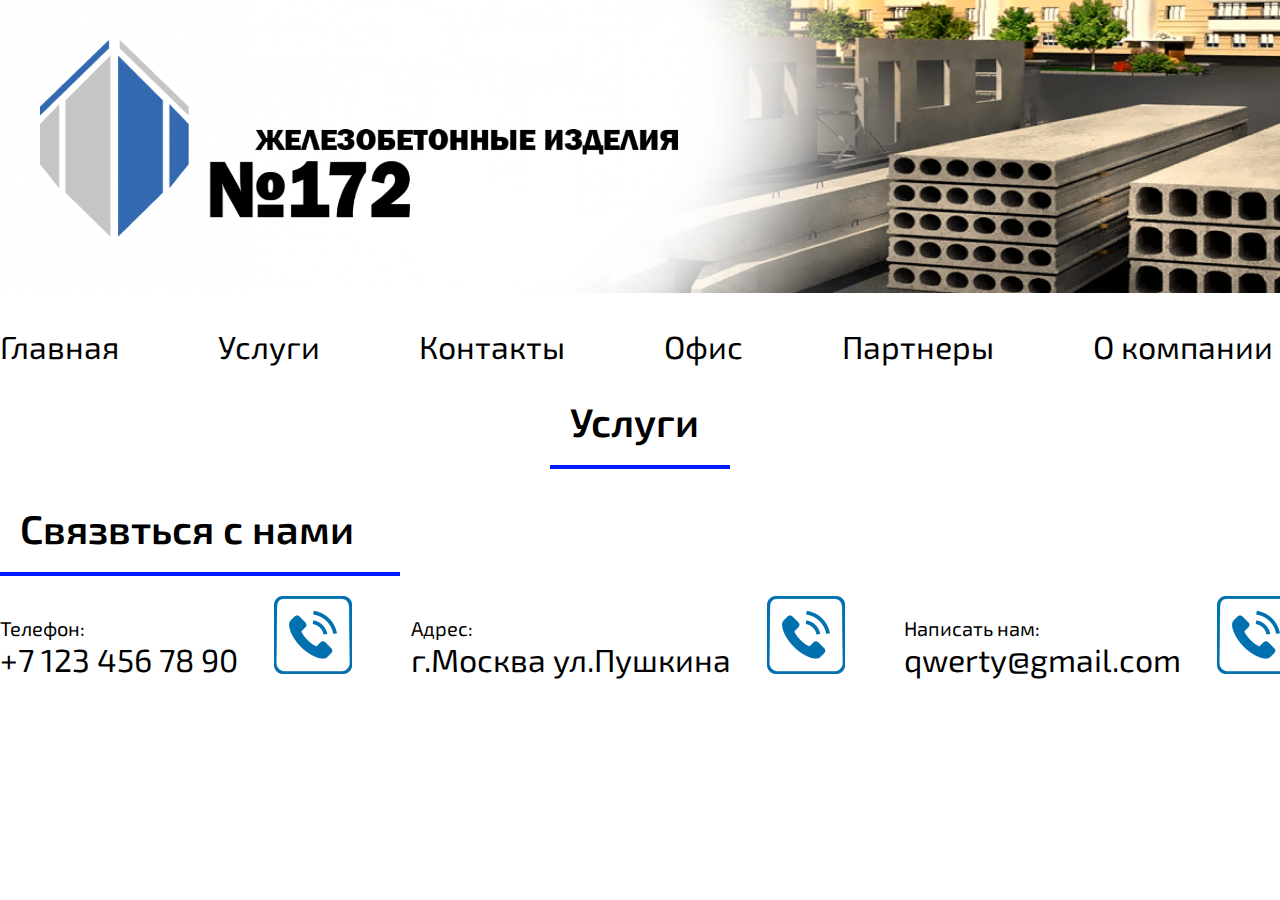
==== src/ys.html @ d4b5aabc "Add files via upload" ====
<!DOCTYPE html>
<html lang="en">
  <head>
    <meta charset="UTF-8">
    <meta name="viewport" content="width=device-width, initial-scale=1.0">
    <title>Document</title>
    <link rel="stylesheet" href="./css/style.css">
  </head>
  <body> 
    <header> 
      <div class="banner"> <img class="logo" src="./img/Ресурс 4@2x 1.png" alt=""></div>
    </header>
    <div class="container">
      <div class="main-menu">
        <ul> 
          <li> <a href="./index.html">Главная</a></li>
          <li> <a href="./ys.html">Услуги</a></li>
          <li> <a href="">Контакты</a></li>
          <li> <a href="">Офис</a></li>
          <li> <a href="">Партнеры</a></li>
          <li> <a href="">О компании</a></li>
        </ul>
      </div>
    </div>
  </body>
  <div class="heading_services">
    <h2>Услуги</h2>
  </div>
  <p class="name_services"></p>
  <div class="container_services"></div>
  <div class="footer">
    <div class="heading_2">
      <h2>Связвться с нами</h2>
    </div>
    <div class="cont_footer">
      <div class="telephone">
        <div class="number">
          <p>Телефон:</p>
          <p>+7 123 456 78 90</p>
        </div>
        <div class="photo_telephone"><img src="./img/image 4.png" alt=""></div>
      </div>
      <div class="telephone">
        <div class="number">
          <p>Адрес:</p>
          <p>г.Москва ул.Пушкина</p>
        </div>
        <div class="photo_telephone"><img src="./img/image 4.png" alt=""></div>
      </div>
      <div class="telephone">
        <div class="number">
          <p>Написать нам:</p>
          <p>qwerty@gmail.com</p>
        </div>
        <div class="photo_telephone"><img src="./img/image 4.png" alt=""></div>
      </div>
    </div>
  </div>
</html>
---- src/css/style.css ----
@import url("https://fonts.googleapis.com/css2?family=Exo+2:wght@600&display=swap");
* {
  padding: 0;
  margin: 0;
  font-family: "Exo 2", sans-serif;
}

.banner {
  width: 1920px;
  height: 293px;
  background: url("../img/banner.png");
  margin: 0 auto;
}
.banner img {
  width: 640px;
  height: 203px;
  margin-top: 40px;
  margin-left: 40px;
}

.container {
  width: 1400px;
  height: 50px;
  margin: 0 auto;
}
.container ul {
  margin-top: 34px;
  display: flex;
}
.container ul li {
  list-style-type: none;
  margin-right: 99px;
}
.container ul a {
  text-decoration: none;
  font-size: 32px;
  color: black;
  font-weight: 400;
}

li:hover {
  padding: 3px;
  transition: 0.2s;
  border-bottom: 4px solid #001AFF;
}

.about_company_banner_container {
  width: 1920px;
  height: 878px;
  margin: 0 auto;
}
.about_company_banner_container .about_company_banner {
  background: url("../img/photo_road.png");
  margin-top: 34px;
  width: 1820px;
  height: 770px;
  padding: 50px;
}
.about_company_banner_container .text_on_about_company_banner p {
  color: white;
  font-size: 36px;
  font-weight: 400;
  border-left: 5px solid rgb(255, 255, 255);
  margin-top: 20px;
  padding: 30px;
}
.about_company_banner_container .button_on_about_company_banner {
  margin-top: 310px;
  margin-left: 1130px;
  display: flex;
}

.button_on_about_company_banner :nth-child(1) {
  font-size: 24px;
  color: #001AFF;
  font-weight: 900;
  background-color: white;
  padding: 0px;
  border-radius: 35px;
  margin-right: 30px;
  width: 305px;
  height: 78px;
  cursor: pointer;
}

.button_on_about_company_banner :nth-child(2) {
  font-size: 24px;
  color: #ffffff;
  font-weight: 100;
  padding: 20px;
  border-radius: 35px;
  background-color: #001AFF;
  width: 305px;
  height: 78px;
  cursor: pointer;
}

.heading_1 {
  width: 250px;
  margin: 0 auto;
}
.heading_1 h2 {
  padding: 20px;
  border-bottom: 4px solid #001AFF;
  font-size: 40px;
  font-weight: 600;
}

.container_product {
  width: 1295px;
  margin: 0 auto;
}
.container_product .product_1 {
  margin-top: 34px;
  border: 4px solid #001AFF;
  border-radius: 20px;
  display: flex;
}
.container_product .product_1 img {
  margin: 30px;
}
.container_product .product_1 .text_on_production .name_product {
  font-size: 36px;
  margin: 20px 0px 20px 0px;
}
.container_product .product_1 .text_on_production .about_product {
  width: 917px;
  height: 110px;
  font-size: 22px;
}
.container_product .product_1 .text_on_production .buttons_on_production {
  margin: 50px 0px 0px 480px;
}
.container_product .product_1 .text_on_production .buttons_on_production .information {
  background-color: #ffffff;
  width: 240px;
  height: 58px;
  font-size: 24px;
  color: #001AFF;
  border: 4px solid #001AFF;
  border-radius: 20px;
}
.container_product .product_1 .text_on_production .buttons_on_production .buy {
  background-color: #001AFF;
  width: 180px;
  height: 58px;
  font-size: 24px;
  color: #ffffff;
  border-radius: 20px;
  margin-left: 20px;
}
.container_product .product_2 {
  margin-top: 34px;
  border: 4px solid #001AFF;
  border-radius: 20px;
  display: flex;
}
.container_product .product_2 img {
  margin: 30px;
}
.container_product .product_2 .text_on_production .name_product {
  font-size: 36px;
  margin: 20px 0px 20px 0px;
}
.container_product .product_2 .text_on_production .about_product {
  width: 917px;
  height: 110px;
  font-size: 22px;
}
.container_product .product_2 .text_on_production .buttons_on_production {
  margin: 50px 0px 0px 480px;
}
.container_product .product_2 .text_on_production .buttons_on_production .information {
  background-color: #ffffff;
  width: 240px;
  height: 58px;
  font-size: 24px;
  color: #001AFF;
  border: 4px solid #001AFF;
  border-radius: 20px;
}
.container_product .product_2 .text_on_production .buttons_on_production .buy {
  background-color: #001AFF;
  width: 180px;
  height: 58px;
  font-size: 24px;
  color: #ffffff;
  border-radius: 20px;
  margin-left: 20px;
}
.container_product .product_3 {
  margin-top: 34px;
  border: 4px solid #001AFF;
  border-radius: 20px;
  display: flex;
}
.container_product .product_3 img {
  margin: 30px;
}
.container_product .product_3 .text_on_production .name_product {
  font-size: 36px;
  margin: 20px 0px 20px 0px;
}
.container_product .product_3 .text_on_production .about_product {
  width: 917px;
  height: 110px;
  font-size: 22px;
}
.container_product .product_3 .text_on_production .buttons_on_production {
  margin: 50px 0px 0px 480px;
}
.container_product .product_3 .text_on_production .buttons_on_production .information {
  background-color: #ffffff;
  width: 240px;
  height: 58px;
  font-size: 24px;
  color: #001AFF;
  border: 4px solid #001AFF;
  border-radius: 20px;
}
.container_product .product_3 .text_on_production .buttons_on_production .buy {
  background-color: #001AFF;
  width: 180px;
  height: 58px;
  font-size: 24px;
  color: #ffffff;
  border-radius: 20px;
  margin-left: 20px;
}
.container_product .product_4 {
  margin-top: 34px;
  border: 4px solid #001AFF;
  border-radius: 20px;
  display: flex;
}
.container_product .product_4 img {
  margin: 30px;
}
.container_product .product_4 .text_on_production .name_product {
  font-size: 36px;
  margin: 20px 0px 20px 0px;
}
.container_product .product_4 .text_on_production .about_product {
  width: 917px;
  height: 110px;
  font-size: 22px;
}
.container_product .product_4 .text_on_production .buttons_on_production {
  margin: 50px 0px 0px 480px;
}
.container_product .product_4 .text_on_production .buttons_on_production .information {
  background-color: #ffffff;
  width: 240px;
  height: 58px;
  font-size: 24px;
  color: #001AFF;
  border: 4px solid #001AFF;
  border-radius: 20px;
}
.container_product .product_4 .text_on_production .buttons_on_production .buy {
  background-color: #001AFF;
  width: 180px;
  height: 58px;
  font-size: 24px;
  color: #ffffff;
  border-radius: 20px;
  margin-left: 20px;
}

.footer {
  margin: 0 auto;
  width: 1295px;
}
.footer .heading_2 {
  width: 400px;
  margin-top: 15px;
}
.footer .heading_2 h2 {
  padding: 20px;
  border-bottom: 4px solid #001AFF;
  font-size: 40px;
  font-weight: 600;
  margin-bottom: 40px;
}
.footer .telephone {
  display: flex;
}
.footer .telephone .number :nth-child(1) {
  font-size: 20px;
}
.footer .telephone .number :nth-child(2) {
  font-size: 32px;
}
.footer .telephone .photo_telephone {
  margin-left: 36px;
  margin-top: -20px;
}

.cont_footer {
  display: flex;
  justify-content: space-between;
  margin-bottom: 30px;
}

.heading_services {
  width: 180px;
  margin: 0 auto;
}
.heading_services h2 {
  padding: 20px;
  border-bottom: 4px solid #001AFF;
  font-size: 40px;
  font-weight: 600;
}/*# sourceMappingURL=style.css.map */
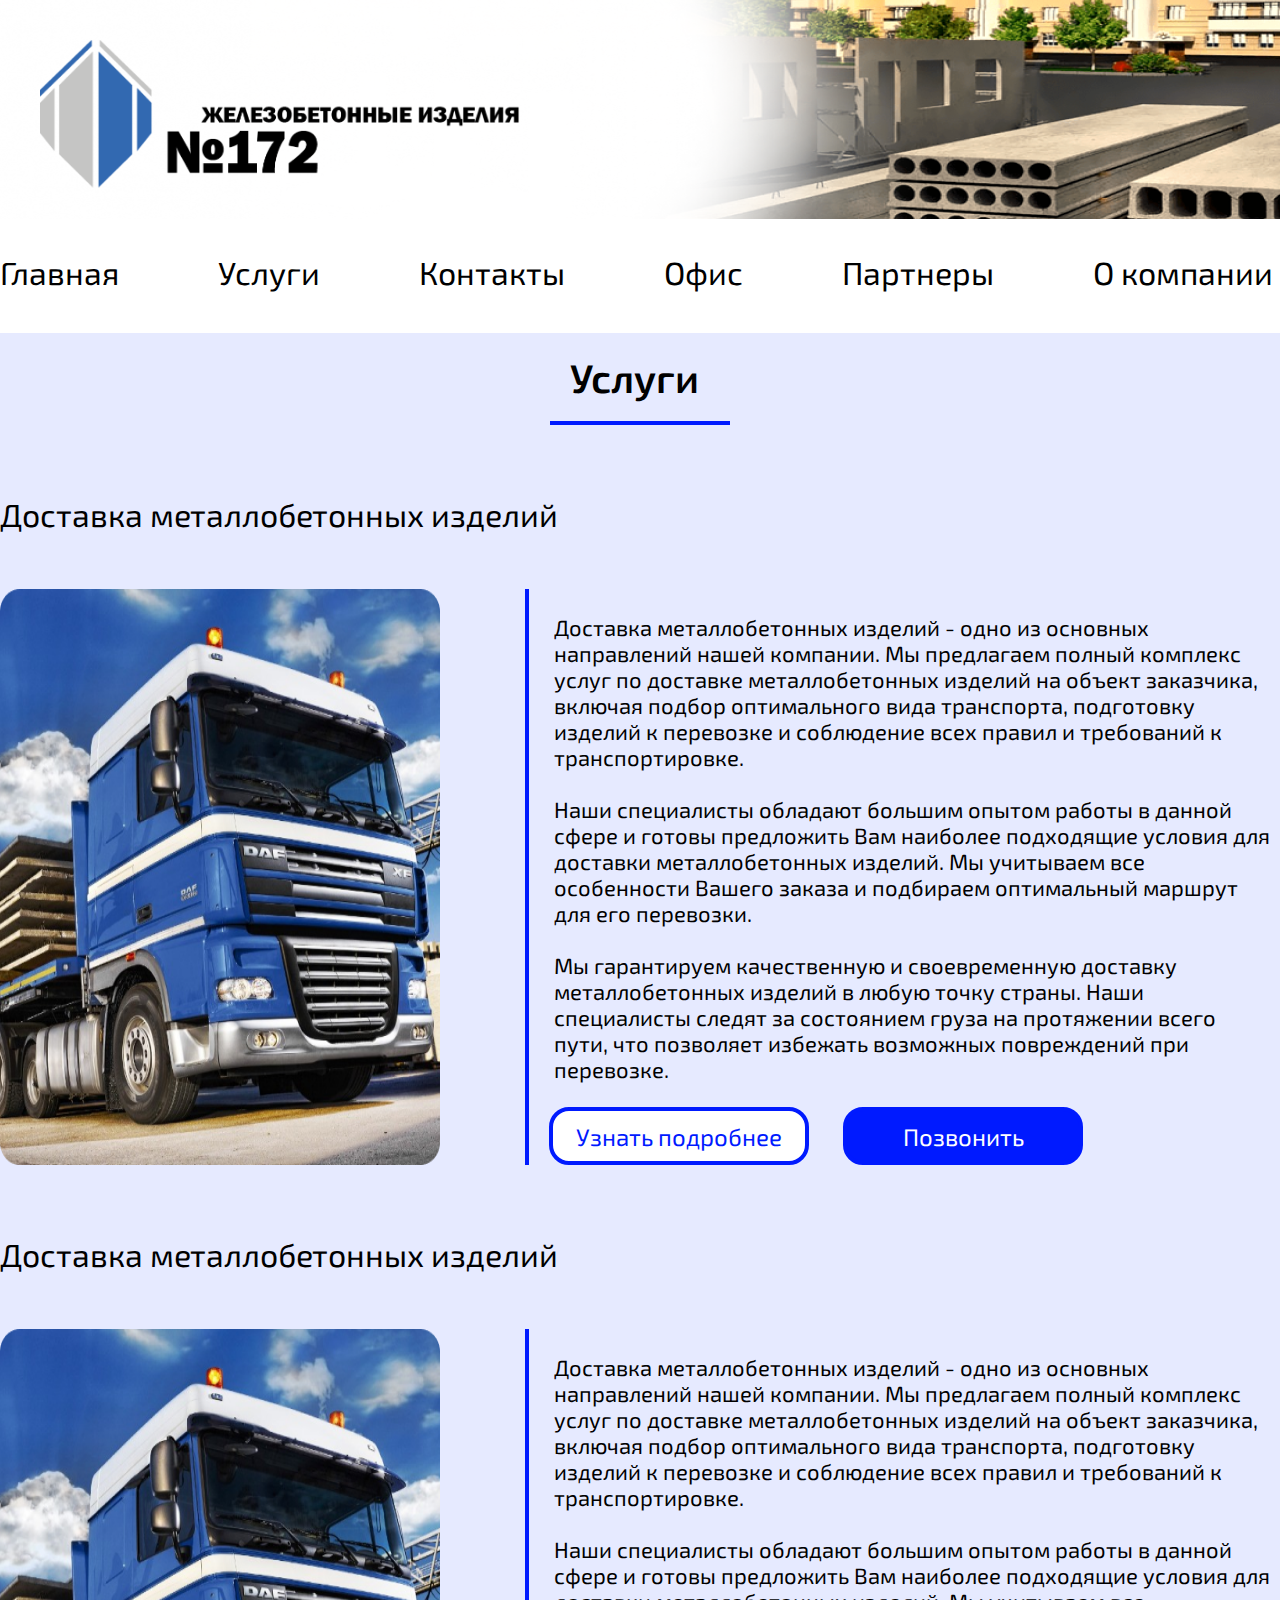
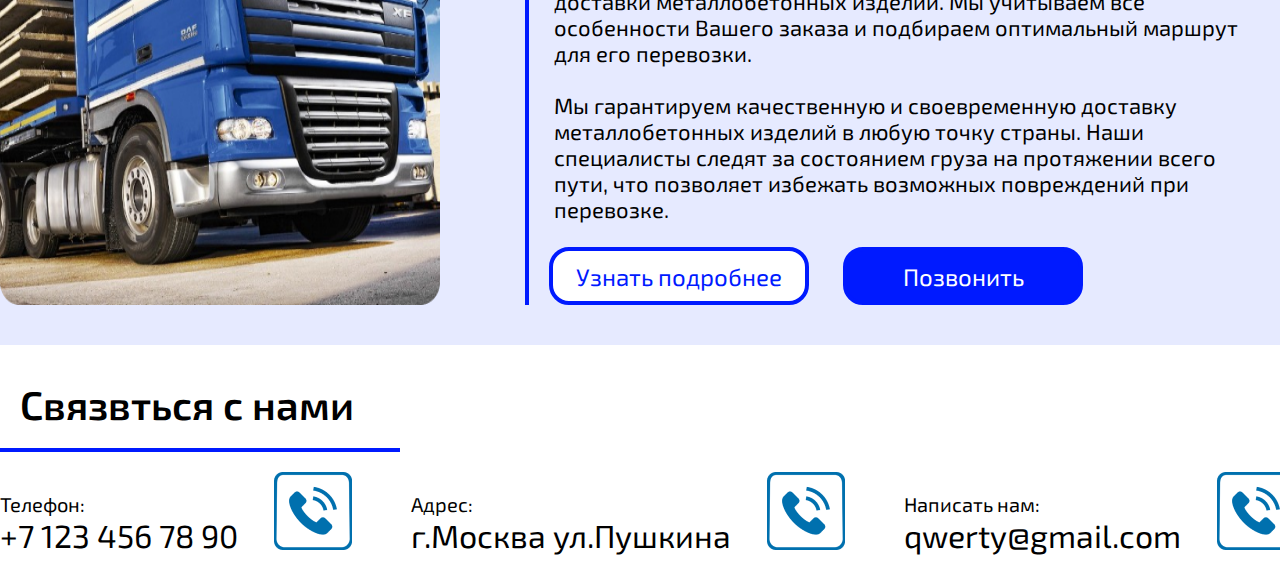
==== commit 58cd523d: "Add files via upload" ====
--- a/src/ys.html
+++ b/src/ys.html
@@ -15,20 +15,42 @@
         <ul> 
           <li> <a href="./index.html">Главная</a></li>
           <li> <a href="./ys.html">Услуги</a></li>
-          <li> <a href="">Контакты</a></li>
+          <li> <a href="#kontact">Контакты</a></li>
           <li> <a href="">Офис</a></li>
           <li> <a href="">Партнеры</a></li>
-          <li> <a href="">О компании</a></li>
+          <li> <a href="./about.html">О компании</a></li>
         </ul>
       </div>
     </div>
   </body>
-  <div class="heading_services">
-    <h2>Услуги</h2>
+  <div class="background">
+    <div class="heading_services">
+      <h2>Услуги</h2>
+    </div>
+    <div class="name_services">
+      <p>Доставка металлобетонных изделий</p>
+      <div class="about_services_container"><img src="./img/Rectangle 13.png" alt="">
+        <div class="text_button">
+          <p>Доставка металлобетонных изделий - одно из основных направлений нашей компании. Мы предлагаем полный комплекс услуг по доставке металлобетонных изделий на объект заказчика, включая подбор оптимального вида транспорта, подготовку изделий к перевозке и соблюдение всех правил и требований к транспортировке. <br><br> Наши специалисты обладают большим опытом работы в данной сфере и готовы предложить Вам наиболее подходящие условия для доставки металлобетонных изделий. Мы учитываем все особенности Вашего заказа и подбираем оптимальный маршрут для его перевозки. <br><br> Мы гарантируем качественную и своевременную доставку металлобетонных изделий в любую точку страны. Наши специалисты следят за состоянием груза на протяжении всего пути, что позволяет избежать возможных повреждений при перевозке.</p>
+          <button>Узнать подробнее</button>
+          <button>Позвонить</button>
+        </div>
+      </div>
+    </div>
+    <div class="container_services"></div>
+    <div class="name_services">
+      <p>Доставка металлобетонных изделий</p>
+      <div class="about_services_container"><img src="./img/Rectangle 13.png" alt="">
+        <div class="text_button">
+          <p>Доставка металлобетонных изделий - одно из основных направлений нашей компании. Мы предлагаем полный комплекс услуг по доставке металлобетонных изделий на объект заказчика, включая подбор оптимального вида транспорта, подготовку изделий к перевозке и соблюдение всех правил и требований к транспортировке. <br><br> Наши специалисты обладают большим опытом работы в данной сфере и готовы предложить Вам наиболее подходящие условия для доставки металлобетонных изделий. Мы учитываем все особенности Вашего заказа и подбираем оптимальный маршрут для его перевозки. <br><br> Мы гарантируем качественную и своевременную доставку металлобетонных изделий в любую точку страны. Наши специалисты следят за состоянием груза на протяжении всего пути, что позволяет избежать возможных повреждений при перевозке.</p>
+          <button>Узнать подробнее</button>
+          <button>Позвонить</button>
+        </div>
+      </div>
+    </div>
+    <div class="container_services"></div>
   </div>
-  <p class="name_services"></p>
-  <div class="container_services"></div>
-  <div class="footer">
+  <div class="footer" id="kontact">
     <div class="heading_2">
       <h2>Связвться с нами</h2>
     </div>
--- a/src/css/style.css
+++ b/src/css/style.css
@@ -311,4 +311,265 @@
   border-bottom: 4px solid #001AFF;
   font-size: 40px;
   font-weight: 600;
+}
+
+.background {
+  background: url("../img/Rectangle 2.png");
+  margin-top: 30px;
+  padding-bottom: 40px;
+}
+.background .name_services {
+  width: 1295px;
+  margin: 0 auto;
+  margin-top: 70px;
+}
+.background .name_services p {
+  font-size: 32px;
+  padding-bottom: 56px;
+}
+.background .name_services .about_services_container {
+  display: flex;
+}
+.background .name_services .about_services_container img {
+  padding-right: 85px;
+  width: 500px;
+}
+.background .name_services .about_services_container .text_button {
+  border-left: 4px solid #001AFF;
+}
+.background .name_services .about_services_container .text_button p {
+  padding: 25px;
+  font-size: 22px;
+}
+.background .name_services .about_services_container .text_button :nth-child(2) {
+  background-color: #ffffff;
+  width: 260px;
+  height: 58px;
+  font-size: 24px;
+  color: #001AFF;
+  border: 4px solid #001AFF;
+  border-radius: 20px;
+  margin-left: 20px;
+}
+.background .name_services .about_services_container .text_button :nth-child(3) {
+  background-color: #001AFF;
+  width: 240px;
+  height: 58px;
+  font-size: 24px;
+  color: #ffffff;
+  border: 4px solid #001AFF;
+  border-radius: 20px;
+  margin-left: 30px;
+}
+
+.heading_office {
+  width: 110px;
+  margin: 0 auto;
+  padding: 20px;
+  border-bottom: 4px solid #001AFF;
+  font-size: 40px;
+  font-weight: 600;
+  margin-bottom: 40px;
+}
+
+.background_office {
+  background-image: url("../img/Group 104.png");
+  width: 1920px;
+  height: 821px;
+  display: flex;
+  margin: 0 auto;
+}
+.background_office .line {
+  height: 280px;
+  margin-left: 30px;
+  margin-top: 20px;
+}
+.background_office .container_text_office {
+  padding: 40px;
+}
+.background_office .container_text_office .name_office {
+  font-size: 40px;
+  color: #ffffff;
+  margin-bottom: 20px;
+}
+.background_office .container_text_office .text_about_office {
+  font-size: 24px;
+  width: 918px;
+  color: #ffffff;
+}
+.background_office .button_on_office {
+  margin-top: 720px;
+  margin-left: 140px;
+  display: flex;
+}
+.background_office .button_on_office :nth-child(1) {
+  background-color: #ffffff;
+  width: 290px;
+  height: 58px;
+  font-size: 24px;
+  color: #001AFF;
+  border: 4px solid #001AFF;
+  border-radius: 20px;
+}
+.background_office .button_on_office :nth-child(2) {
+  background-color: #001AFF;
+  width: 250px;
+  height: 58px;
+  font-size: 24px;
+  color: #ffffff;
+  border: 4px solid #001AFF;
+  border-radius: 20px;
+  margin-left: 30px;
+}
+
+.heading_3 {
+  width: 195px;
+  margin: 0 auto;
+  padding: 20px;
+  border-bottom: 4px solid #001AFF;
+  font-size: 40px;
+  font-weight: 600;
+  margin-bottom: 40px;
+}
+
+.swiper {
+  width: 1000px;
+  height: 70%;
+}
+
+.swiper_slide {
+  text-align: center;
+  background-color: #ffffff;
+  font-size: 24px;
+  display: flex;
+  justify-content: center;
+}
+
+.swiper_slide .img {
+  width: 60%;
+  -o-object-fit: cover;
+     object-fit: cover;
+}
+
+.button-next, .swiper-rtl .button-p {
+  right: 140px !important;
+  left: auto;
+}
+
+.button-p, .swiper-rtl .button-next {
+  left: 140px !important;
+  right: auto;
+}
+
+.heading_4 {
+  width: 250px;
+  margin: 0 auto;
+  padding: 20px;
+  border-bottom: 4px solid #001AFF;
+  font-size: 40px;
+  font-weight: 600;
+  margin-bottom: 50px;
+  margin-top: 40px;
+}
+
+.about_company_container {
+  width: 1295px;
+  margin: 0 auto;
+  display: flex;
+}
+.about_company_container img {
+  margin-right: 30px;
+}
+.about_company_container .text_and_photo_container {
+  width: 680px;
+}
+.about_company_container .text_and_photo_container :nth-child(2) {
+  font-size: 24px;
+  border-left: 4px solid #001AFF;
+  padding-left: 40px;
+}
+.about_company_container .text_and_photo_container :nth-child(1) {
+  color: #001AFF;
+  font-size: 36px;
+  margin-bottom: 40px;
+}
+
+.heading_5 {
+  width: 120px;
+  margin: 0 auto;
+  padding: 20px;
+  border-bottom: 4px solid #001AFF;
+  font-size: 40px;
+  font-weight: 600;
+  margin-bottom: 40px;
+  margin-top: 60px;
+}
+
+.maps_container {
+  width: 1295px;
+  margin: 0 auto;
+}
+
+iframe {
+  width: 1295px;
+  height: 600px;
+  border: 0px solid black;
+  border-radius: 20px;
+}
+
+@media (max-width: 1440px) {
+  .banner {
+    width: 1440px;
+    height: 219px;
+  }
+  .banner img {
+    width: 480px;
+    height: 152px;
+  }
+  .about_company_banner_container {
+    width: 1440px;
+  }
+  .about_company_banner_container .about_company_banner {
+    width: 1440px;
+    height: 658px;
+  }
+  .about_company_banner_container .about_company_banner .button_on_about_company_banner {
+    margin-top: 240px;
+    margin-left: 700px;
+    display: flex;
+  }
+  .about_company_banner_container .about_company_banner .text_on_about_company_banner p {
+    font-size: 32px;
+  }
+  .heading_1 {
+    margin-top: -60px;
+  }
+}
+@media (max-width: 1024px) {
+  .banner {
+    width: 1024px;
+    height: 219px;
+  }
+  .banner img {
+    width: 340px;
+    height: 108px;
+  }
+  .about_company_banner_container {
+    width: 1024px;
+  }
+  .about_company_banner_container .about_company_banner {
+    width: 1024px;
+    height: 469px;
+  }
+  .about_company_banner_container .about_company_banner .button_on_about_company_banner {
+    margin-top: 240px;
+    margin-left: 700px;
+    display: flex;
+  }
+  .about_company_banner_container .about_company_banner .text_on_about_company_banner p {
+    font-size: 32px;
+  }
+  .heading_1 {
+    margin-top: -60px;
+  }
 }/*# sourceMappingURL=style.css.map */